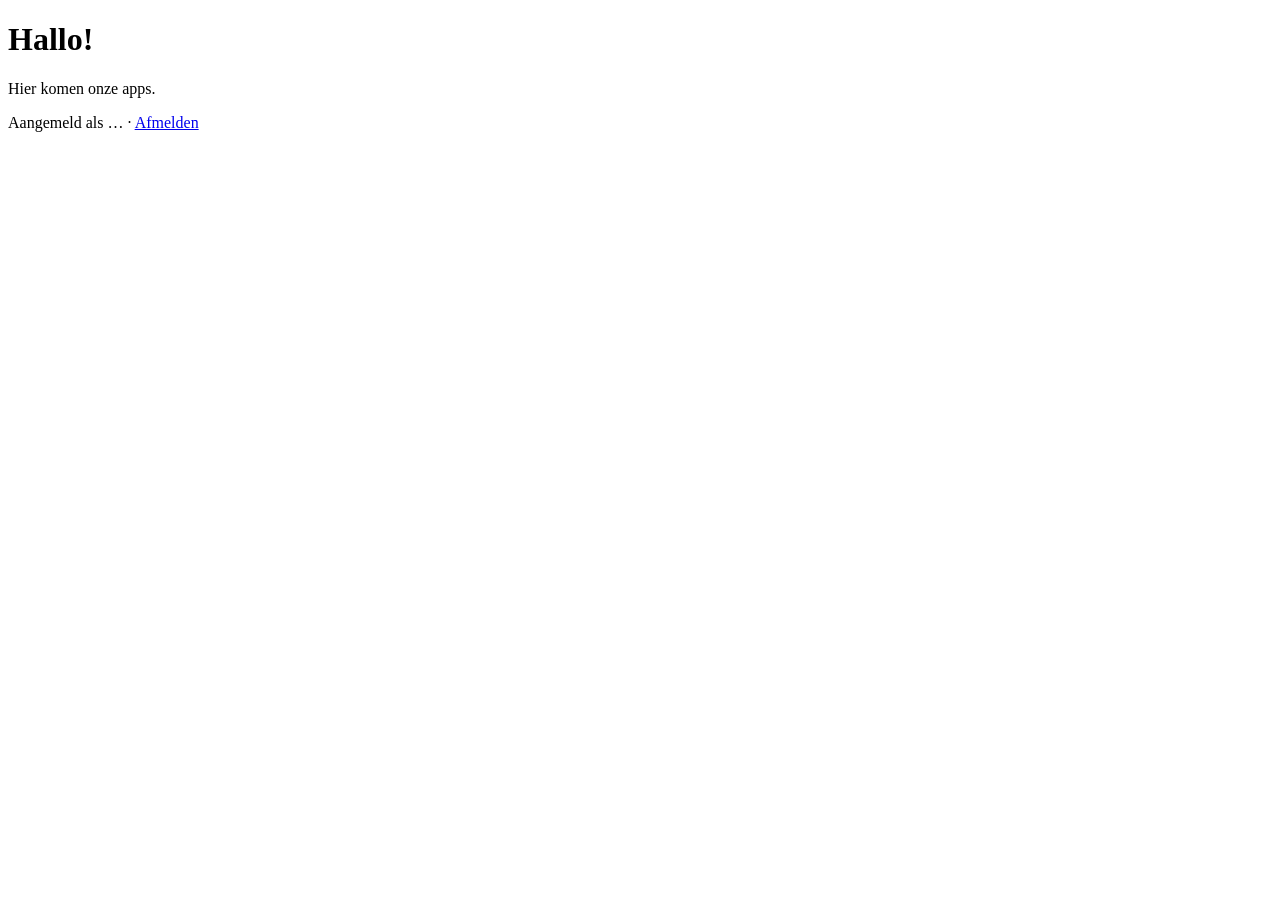
==== site/tools/index.html @ 61d7031f "Public root, family tools under /tools/ behind the login The root of jessabekker.be will later becom" ====
<!doctype html>
<html lang="nl">
<head>
  <meta charset="utf-8">
  <meta name="viewport" content="width=device-width, initial-scale=1">
  <meta name="robots" content="noindex">
  <title>jessabekker.be</title>
  <link rel="stylesheet" href="/style.css">
</head>
<body>
  <main>
    <h1>Hallo<span id="name"></span>!</h1>
    <p>Hier komen onze apps.</p>
    <ul id="apps">
      <!-- e.g. <li><a href="https://boodschappen.jessabekker.be">🛒 Boodschappen</a></li> -->
    </ul>
    <p class="small">Aangemeld als <span id="email">…</span> · <a href="/oauth2/sign_out?rd=%2F">Afmelden</a></p>
  </main>
  <script>
    // oauth2-proxy tells us who signed in.
    fetch("/oauth2/userinfo")
      .then((r) => (r.ok ? r.json() : null))
      .then((u) => {
        if (!u) return;
        const name = u.preferredUsername || u.user || "";
        if (name && !name.includes("@")) document.getElementById("name").textContent = ", " + name.split(" ")[0];
        document.getElementById("email").textContent = u.email || "";
      });
  </script>
</body>
</html>
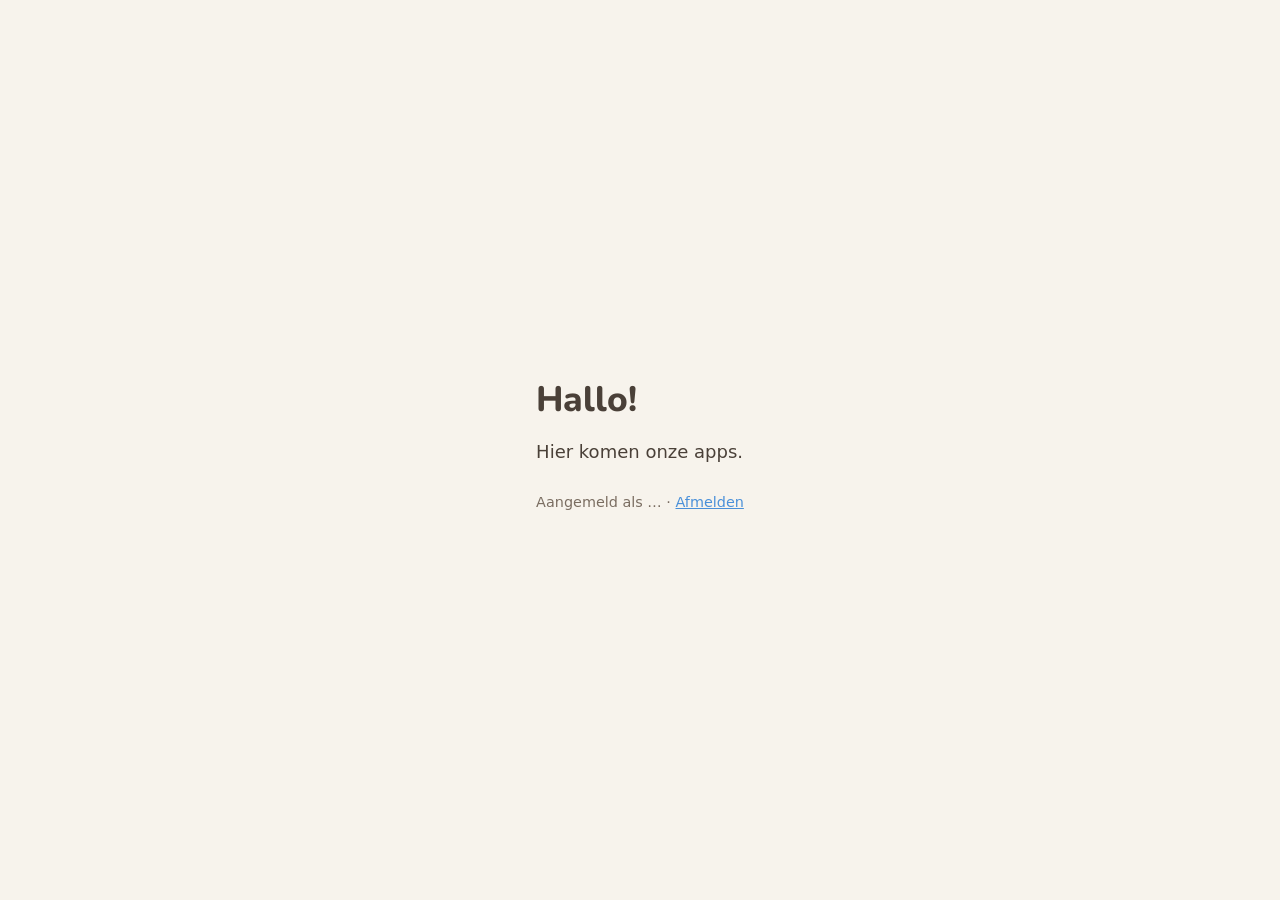
==== commit 9e0bd390: "Forward the public part to jessa.github.io for now The business website isn't built yet, so jessabek" ====
--- a/site/tools/index.html
+++ b/site/tools/index.html
@@ -5,7 +5,7 @@
   <meta name="viewport" content="width=device-width, initial-scale=1">
   <meta name="robots" content="noindex">
   <title>jessabekker.be</title>
-  <link rel="stylesheet" href="/style.css">
+  <link rel="stylesheet" href="style.css">
 </head>
 <body>
   <main>
--- a/site/tools/style.css
+++ b/site/tools/style.css
@@ -0,0 +1,30 @@
+@font-face {
+  font-family: "Nunito";
+  src: url("fonts/Nunito-ExtraBold.ttf") format("truetype");
+  font-weight: 800;
+  font-display: swap;
+}
+
+:root {
+  --bg: #f7f3ec;
+  --ink: #4a4038;
+  --soft: #7a6d61;
+  --accent: #4a90d9;
+}
+
+body {
+  margin: 0;
+  min-height: 100vh;
+  display: grid;
+  place-items: center;
+  background: var(--bg);
+  color: var(--ink);
+  font-family: system-ui, sans-serif;
+  font-size: 18px;
+}
+
+main { padding: 24px 16px; max-width: 560px; }
+h1 { font-family: "Nunito", system-ui, sans-serif; font-weight: 800; font-size: 2.2rem; margin: 0 0 8px; }
+a { color: var(--accent); }
+ul { padding-left: 1.2em; }
+.small { color: var(--soft); font-size: 0.9rem; margin-top: 32px; }
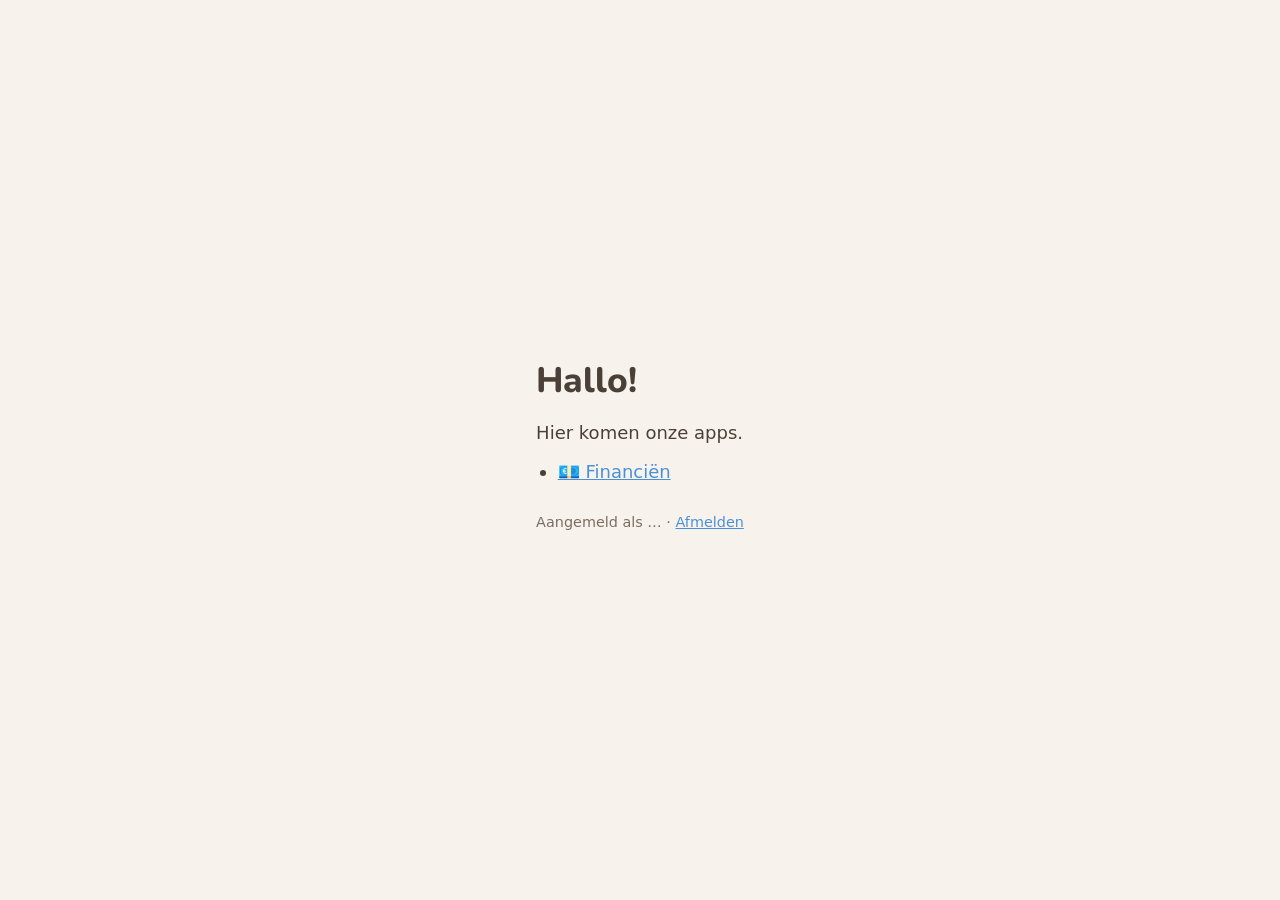
==== commit 011e1224: "Link the financien app from the family tools page Co-Authored-By: Claude Opus 5.5 <noreply@anthropic" ====
--- a/site/tools/index.html
+++ b/site/tools/index.html
@@ -12,6 +12,7 @@
     <h1>Hallo<span id="name"></span>!</h1>
     <p>Hier komen onze apps.</p>
     <ul id="apps">
+      <li><a href="/tools/financien/">💶 Financiën</a></li>
       <!-- e.g. <li><a href="https://boodschappen.jessabekker.be">🛒 Boodschappen</a></li> -->
     </ul>
     <p class="small">Aangemeld als <span id="email">…</span> · <a href="/oauth2/sign_out?rd=%2F">Afmelden</a></p>
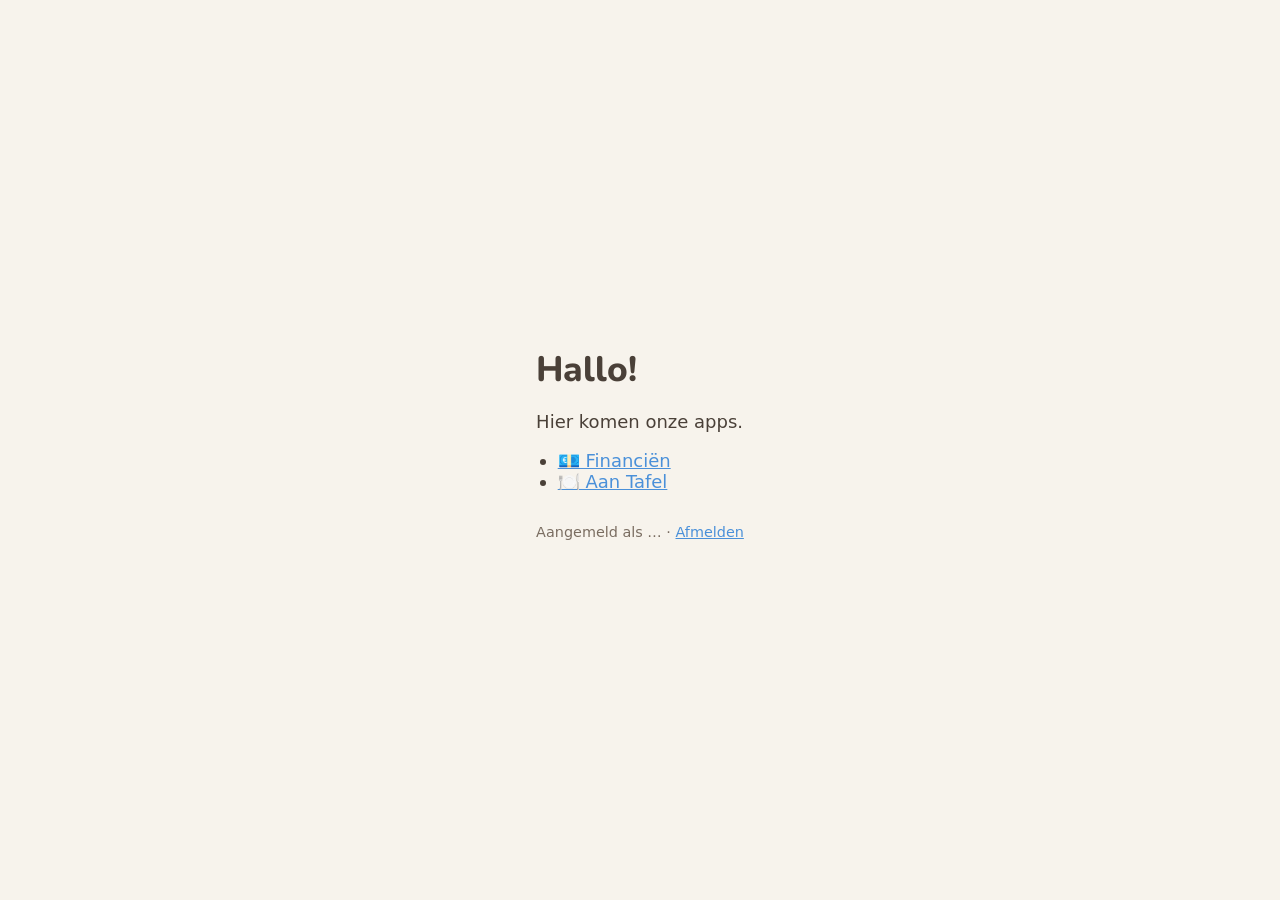
==== commit 5804b677: "Add Aan Tafel (meal planning) under /tools/aantafel/; ignore the local emails file Co-Authored-By: C" ====
--- a/site/tools/index.html
+++ b/site/tools/index.html
@@ -13,6 +13,7 @@
     <p>Hier komen onze apps.</p>
     <ul id="apps">
       <li><a href="/tools/financien/">💶 Financiën</a></li>
+      <li><a href="/tools/aantafel/">🍽️ Aan Tafel</a></li>
       <!-- e.g. <li><a href="https://boodschappen.jessabekker.be">🛒 Boodschappen</a></li> -->
     </ul>
     <p class="small">Aangemeld als <span id="email">…</span> · <a href="/oauth2/sign_out?rd=%2F">Afmelden</a></p>
@@ -23,8 +24,14 @@
       .then((r) => (r.ok ? r.json() : null))
       .then((u) => {
         if (!u) return;
-        const name = u.preferredUsername || u.user || "";
-        if (name && !name.includes("@")) document.getElementById("name").textContent = ", " + name.split(" ")[0];
+        // Google only gives the gate an account number ("user") and the
+        // email address, no name: take the first name from the address
+        // (jessa.bekker@… → Jessa).
+        const local = (u.email || "").split("@")[0].split(/[.+_-]/)[0];
+        if (local && !/^\d+$/.test(local)) {
+          document.getElementById("name").textContent =
+            ", " + local.charAt(0).toUpperCase() + local.slice(1);
+        }
         document.getElementById("email").textContent = u.email || "";
       });
   </script>
